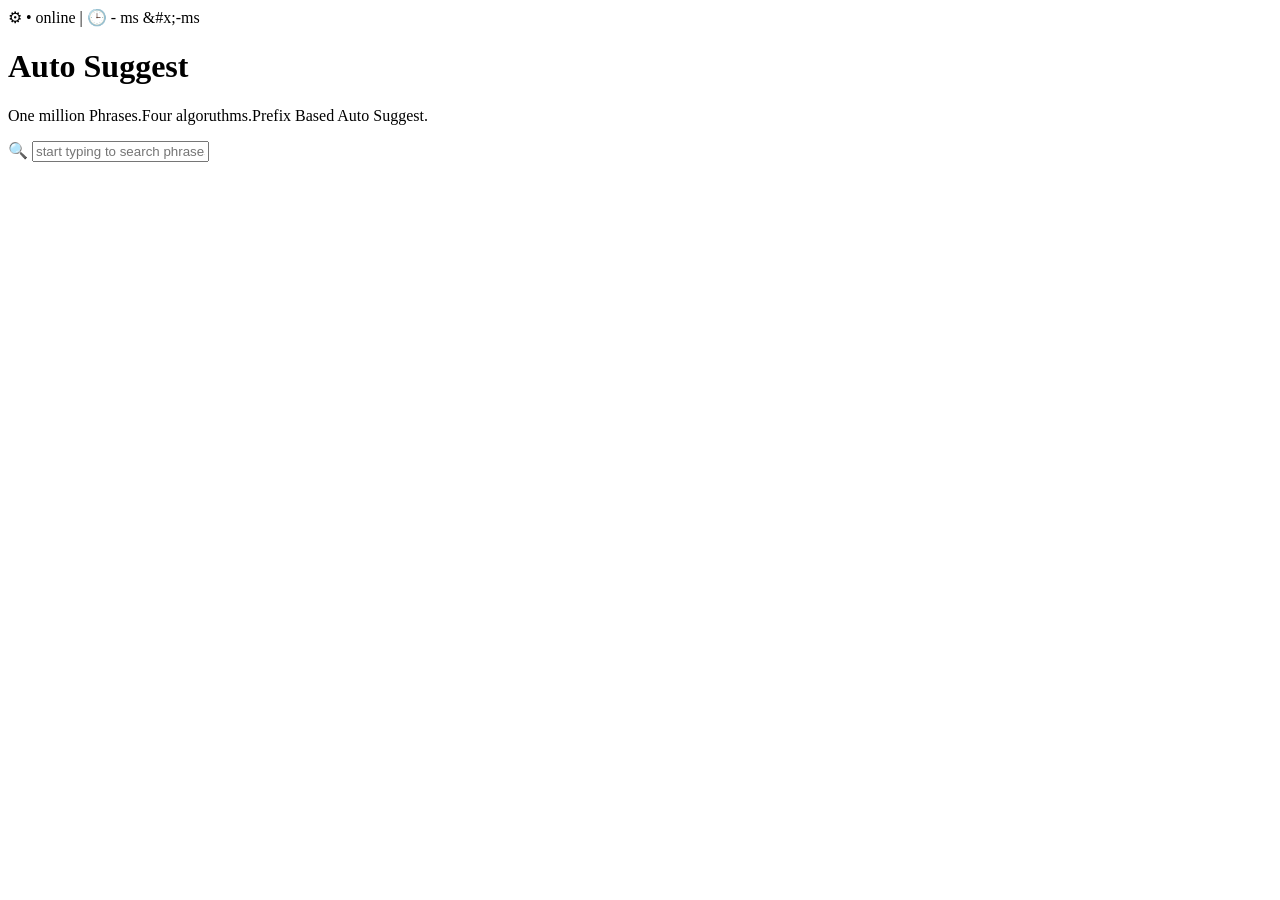
==== src/main/resources/static/autosuggest.html @ 5adff129 "autosuggest" ====
<!DOCTYPE html>
<html lang="en">
<head>
    <meta charset="UTF-8">
    <meta name="viewport" content="width=device-width, initial-scale=1.0">
    <title>AUTO SUGGEST</title>
    
</head>
<body>
    
    <span>&#9881;</span>
    <span>&#x2022; online | &#x1F552; - ms</span>
    <span>&#x;-ms</span>
    <h1>Auto Suggest</h1>
    <P>One million Phrases.Four algoruthms.Prefix Based Auto Suggest.</P>
    <span>&#128269;</span>
    <input type="text" placeholder="start typing to search phrases....">


    


</body>
</html>
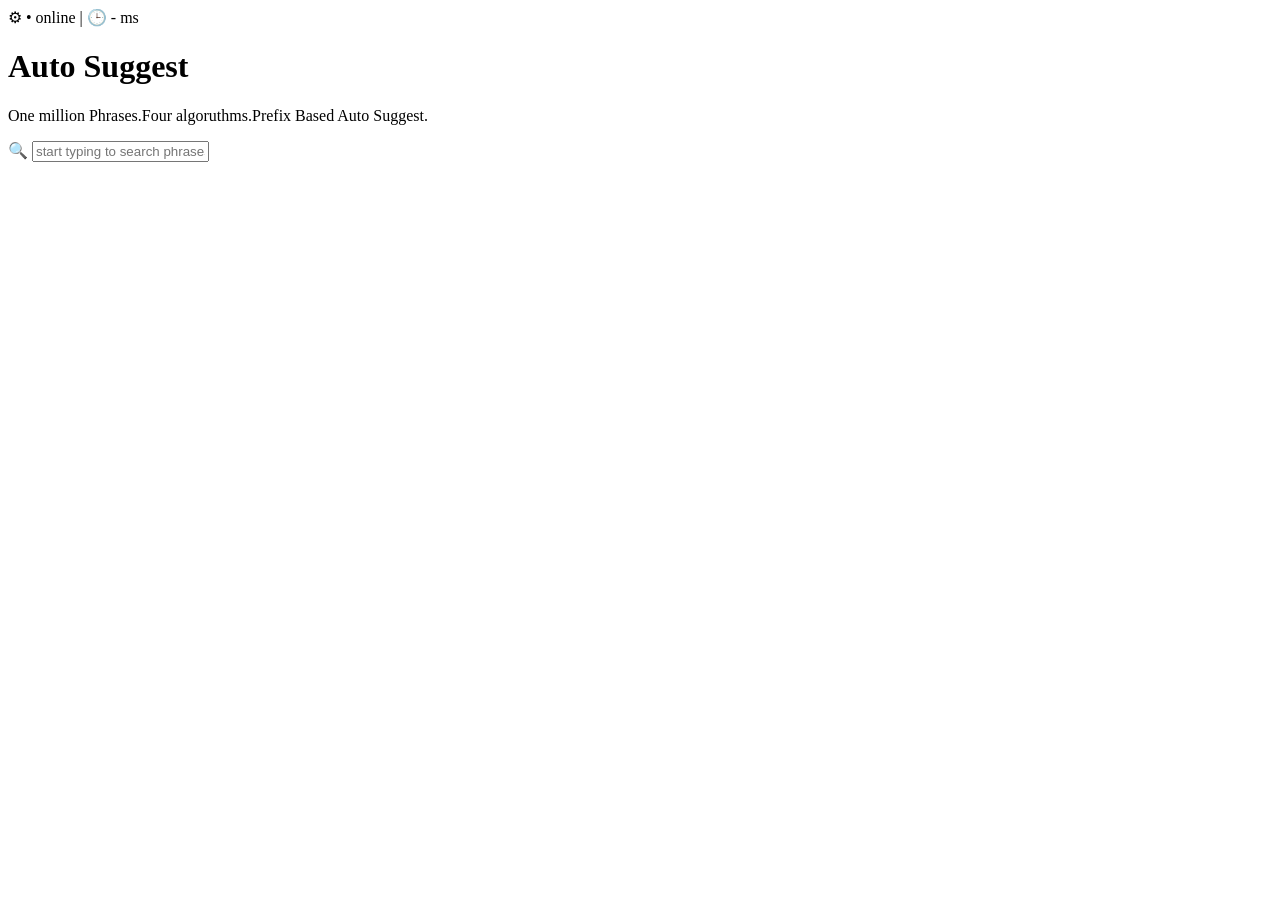
==== commit 1f357cbf: "autosuggest" ====
--- a/src/main/resources/static/autosuggest.html
+++ b/src/main/resources/static/autosuggest.html
@@ -10,7 +10,7 @@
     
     <span>&#9881;</span>
     <span>&#x2022; online | &#x1F552; - ms</span>
-    <span>&#x;-ms</span>
+    
     <h1>Auto Suggest</h1>
     <P>One million Phrases.Four algoruthms.Prefix Based Auto Suggest.</P>
     <span>&#128269;</span>
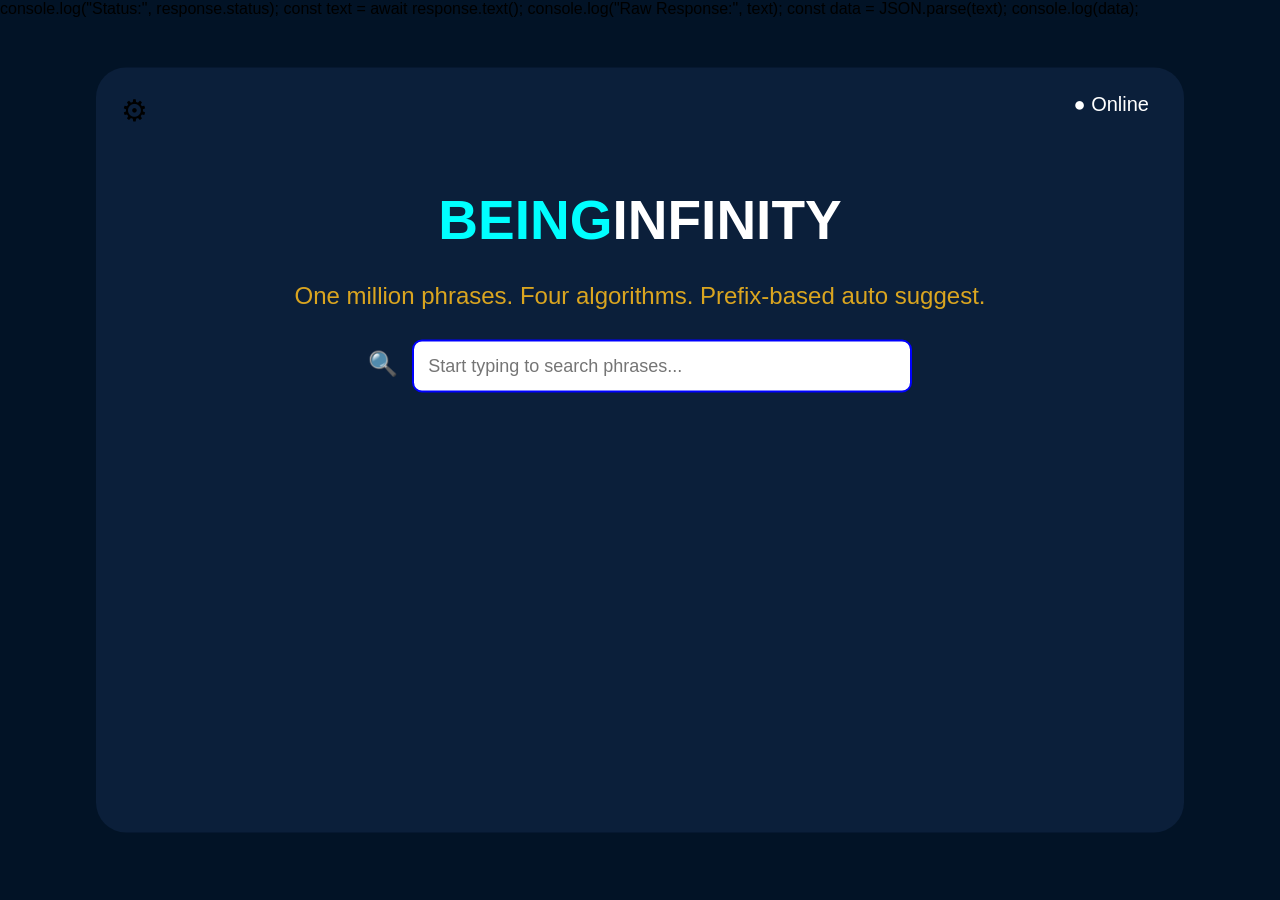
==== commit 0ef2855c: "AUTOSUGGEST" ====
--- a/src/main/resources/static/autosuggest.html
+++ b/src/main/resources/static/autosuggest.html
@@ -1,24 +1,230 @@
+
 <!DOCTYPE html>
 <html lang="en">
 <head>
-    <meta charset="UTF-8">
-    <meta name="viewport" content="width=device-width, initial-scale=1.0">
-    <title>AUTO SUGGEST</title>
-    
+<meta charset="UTF-8">
+<meta name="viewport" content="width=device-width, initial-scale=1.0">
+<title>AUTO SUGGEST</title>
+
+<style>
+*{
+    margin:0;
+    padding:0;
+    box-sizing:border-box;
+}
+
+html,body{
+    width:100%;
+    height:100%;
+    font-family:Arial,sans-serif;
+    background-color:#021326;
+}
+
+.card{
+    position:absolute;
+    top:50%;
+    left:50%;
+    transform:translate(-50%,-50%);
+    width:85%;
+    min-height:85%;
+    text-align:center;
+    padding:40px;
+    border-radius:30px;
+    background-color:#0B1F3A;
+}
+
+.gear{
+    position:absolute;
+    font-size:30px;
+    top:25px;
+    left:25px;
+    cursor:pointer;
+}
+
+.status{
+    position:absolute;
+    top:25px;
+    right:35px;
+    font-size:20px;
+    color:white;
+}
+
+h1{
+    margin-top:80px;
+    font-size:55px;
+    color:white;
+}
+
+.first{
+    color:aqua;
+}
+
+.tagline{
+    color:goldenrod;
+    font-size:24px;
+    margin-top:30px;
+}
+
+.search-container{
+    display:block;
+    margin:30px auto;
+    width:80%;
+    max-width:900px;
+}
+
+.search-icon{
+    font-size:24px;
+    margin-right:10px;
+}
+
+input{
+    width:500px;
+    max-width:90%;
+    padding:14px;
+    font-size:18px;
+    border:2px solid blue;
+    border-radius:10px;
+    outline:none;
+}
+
+input:focus{
+    border-color:aqua;
+}
+
+.search-suggestions{
+    width:500px;
+    max-width:90%;
+    margin:10px auto;
+    background:#1f2f4d;
+    border-radius:10px;
+    overflow:hidden;
+    text-align:left;
+}
+
+.suggestion-item{
+    padding:12px 15px;
+    border-bottom:1px solid rgba(255,255,255,0.1);
+    color:white;
+    cursor:pointer;
+}
+
+.suggestion-item:hover{
+    background:#2f446d;
+}
+
+.brand{
+    margin-top:30px;
+    color:white;
+}
+</style>
 </head>
+
 <body>
-    
-    <span>&#9881;</span>
-    <span>&#x2022; online | &#x1F552; - ms</span>
-    
-    <h1>Auto Suggest</h1>
-    <P>One million Phrases.Four algoruthms.Prefix Based Auto Suggest.</P>
-    <span>&#128269;</span>
-    <input type="text" placeholder="start typing to search phrases....">
-
-
-    
-
+
+<div class="card">
+
+    <span class="gear">⚙</span>
+
+    <span class="status">
+        ● Online
+    </span>
+
+    <h1>
+        <span class="first">BEING</span>INFINITY
+    </h1>
+
+    <p class="tagline">
+        One million phrases. Four algorithms.
+        Prefix-based auto suggest.
+    </p>
+
+    <div class="search-container">
+        <span class="search-icon">🔍</span>
+
+        <input
+            type="text"
+            id="search-box"
+            placeholder="Start typing to search phrases..."
+            oninput="getSearchSuggestion()">
+    </div>
+
+    <div id="search-suggestions" class="search-suggestions"></div>
+
+</div>
+
+<script>
+async function getSearchSuggestion() {
+
+    const searchBox = document.getElementById("search-box");
+    const searchSuggestions = document.getElementById("search-suggestions");
+
+    const userInput = searchBox.value.trim();
+
+    if (userInput === "") {
+        searchSuggestions.innerHTML = "";
+        return;
+    }
+
+    const url =
+        "https://autosuggest-backend.onrender.com/api/autosuggest?q=" +
+        encodeURIComponent(userInput) +
+        "&algorithm=brute&limit=10&weighted=false";
+
+    try {
+
+        const response = await fetch(url);
+
+        if (!response.ok) {
+            throw new Error("Network response was not ok");
+        }
+
+        const data = await response.json();
+
+        console.log("API Response:", data);
+
+        searchSuggestions.innerHTML = "";
+
+        let suggestions = [];
+
+        if (Array.isArray(data)) {
+            suggestions = data;
+        }
+        else if (data.suggestions) {
+            suggestions = data.suggestions;
+        }
+        else if (data.results) {
+            suggestions = data.results;
+        }
+
+        suggestions.forEach(item => {
+
+            const suggestion = document.createElement("div");
+            suggestion.className = "suggestion-item";
+            suggestion.textContent = item;
+
+            suggestion.addEventListener("click", () => {
+                searchBox.value = item;
+                searchSuggestions.innerHTML = "";
+            });
+
+            searchSuggestions.appendChild(suggestion);
+        });
+
+    } catch (error) {
+        console.error("Error:", error);
+
+        searchSuggestions.innerHTML =
+            '<div class="suggestion-item">Unable to load suggestions</div>';
+    }
+}
+</script>
 
 </body>
-</html>+
+console.log("Status:", response.status);
+
+const text = await response.text();
+console.log("Raw Response:", text);
+
+const data = JSON.parse(text);
+console.log(data);
